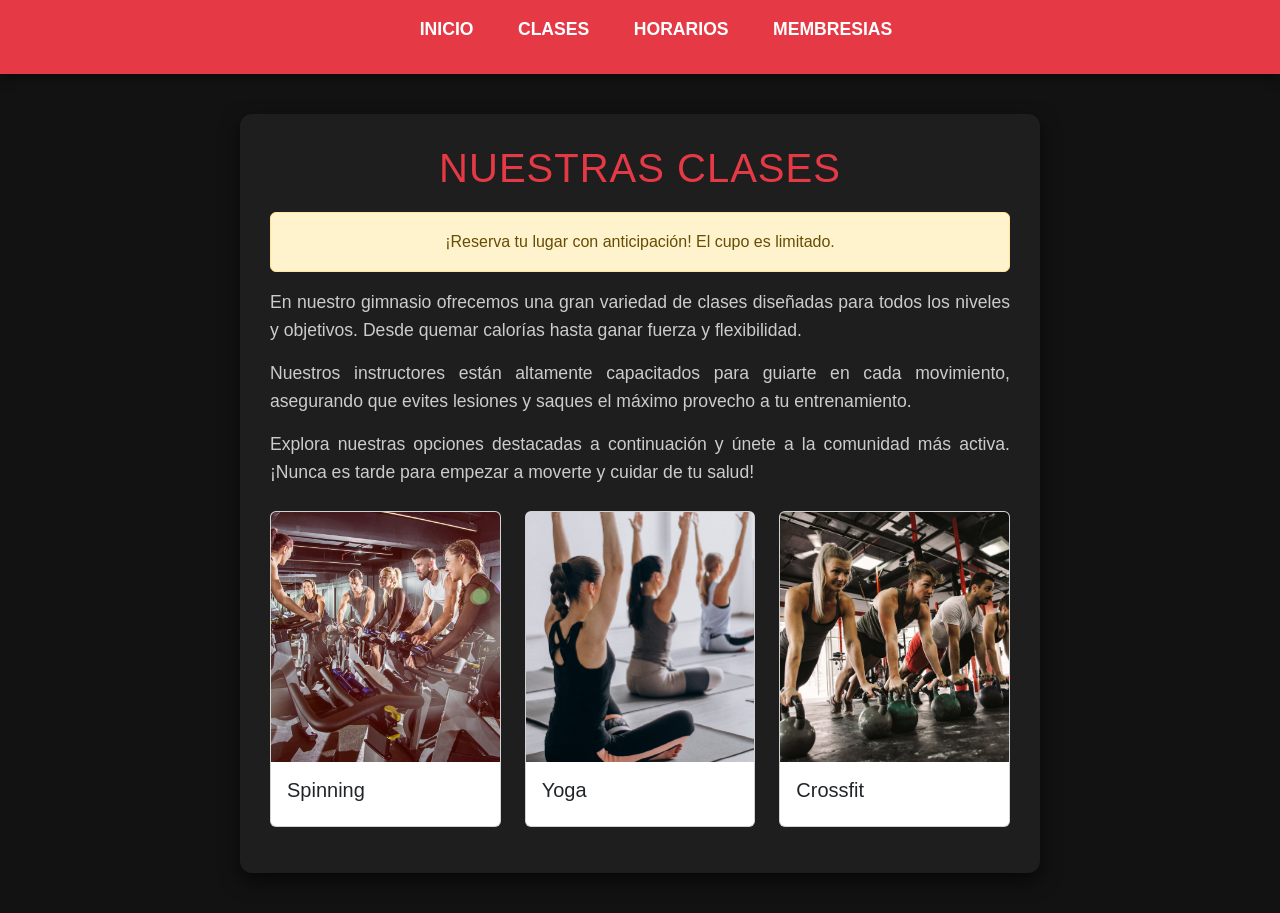
==== clases.html @ bee889b1 "Archivos añadidos paginas faltantes, ejercicio 1.3.3" ====
<!DOCTYPE html>
<html lang="es">
<head>
    <meta charset="UTF-8">
    <meta name="viewport" content="width=device-width, initial-scale=1.0">
    <title>Clases - Gimnasio</title>
    <link href="https://cdn.jsdelivr.net/npm/bootstrap@5.3.0/dist/css/bootstrap.min.css" rel="stylesheet">
    <link rel="stylesheet" href="css/style.css">
</head>
<body>

    <nav>
        <ul>
            <li><a href="index.html">INICIO</a></li>
            <li><a href="clases.html" class="activo">CLASES</a></li>
            <li><a href="horarios.html">HORARIOS</a></li>
            <li><a href="membresia.html">MEMBRESIAS</a></li>
        </ul>
    </nav>

    <main>
        <h1>Nuestras Clases</h1>
        
        <div class="alert alert-warning text-center" role="alert">
            ¡Reserva tu lugar con anticipación! El cupo es limitado.
        </div>

        <p>En nuestro gimnasio ofrecemos una gran variedad de clases diseñadas para todos los niveles y objetivos. Desde quemar calorías hasta ganar fuerza y flexibilidad.</p>
        <p>Nuestros instructores están altamente capacitados para guiarte en cada movimiento, asegurando que evites lesiones y saques el máximo provecho a tu entrenamiento.</p>
        <p>Explora nuestras opciones destacadas a continuación y únete a la comunidad más activa. ¡Nunca es tarde para empezar a moverte y cuidar de tu salud!</p>

        <div class="row text-dark mt-4">
            <div class="col-md-4">
                <div class="card mb-3">
                    <img src="Imagenes/spinning.jpg" class="card-img-top" alt="Clase de Spinning">
                    <div class="card-body">
                        <h5 class="card-title">Spinning</h5>
                    </div>
                </div>
            </div>
            <div class="col-md-4">
                <div class="card mb-3">
                    <img src="Imagenes/YOGA.png" class="card-img-top" alt="Clase de Yoga">
                    <div class="card-body">
                        <h5 class="card-title">Yoga</h5>
                    </div>
                </div>
            </div>
            <div class="col-md-4">
                <div class="card mb-3">
                    <img src="Imagenes/crossfit.jpg" class="card-img-top" alt="Clase de Crossfit">
                    <div class="card-body">
                        <h5 class="card-title">Crossfit</h5>
                    </div>
                </div>
            </div>
        </div>
    </main>

    <script src="https://cdn.jsdelivr.net/npm/bootstrap@5.3.0/dist/js/bootstrap.bundle.min.js"></script>
</body>
</html>
---- css/style.css ----
* {
    margin: 0;
    padding: 0;
    box-sizing: border-box;
}

body {
    font-family: 'Segoe UI', Tahoma, Geneva, Verdana, sans-serif;
    background-color: #121212; 
    color: #f0f0f0; 
    line-height: 1.6;
}


nav {
    background-color: #e63946; 
    padding: 15px 0;
    text-align: center;
    box-shadow: 0 4px 10px rgba(0, 0, 0, 0.5);
}

nav ul {
    list-style: none;
}

nav li {
    display: inline-block;
    margin: 0 20px;
}

nav a {
    text-decoration: none;
    color: #ffffff;
    font-weight: bold;
    font-size: 1.1rem;
    text-transform: uppercase;
    transition: color 0.3s ease;
}

nav a:hover {
    color: #121212; 
}


main {
    max-width: 800px;
    margin: 40px auto;
    padding: 30px;
    background-color: #1e1e1e; 
    border-radius: 12px; 
    box-shadow: 0 8px 20px rgba(0, 0, 0, 0.6);
}

h1 {
    color: #e63946; 
    font-size: 2.5rem;
    text-align: center;
    margin-bottom: 20px;
    text-transform: uppercase;
    letter-spacing: 1px;
}

p {
    margin-bottom: 15px;
    font-size: 1.1rem;
    text-align: justify;
    color: #cccccc;
}


img {
    display: block;
    max-width: 100%;
    height: auto;
    margin: 30px auto 0; 
    border-radius: 8px;
    border: 3px solid #e63946; 
}
.card-img-top {
    height: 250px;
    object-fit: cover;
    margin: 0;
    border: none;
    border-radius: 5px 5px 0 0;
}
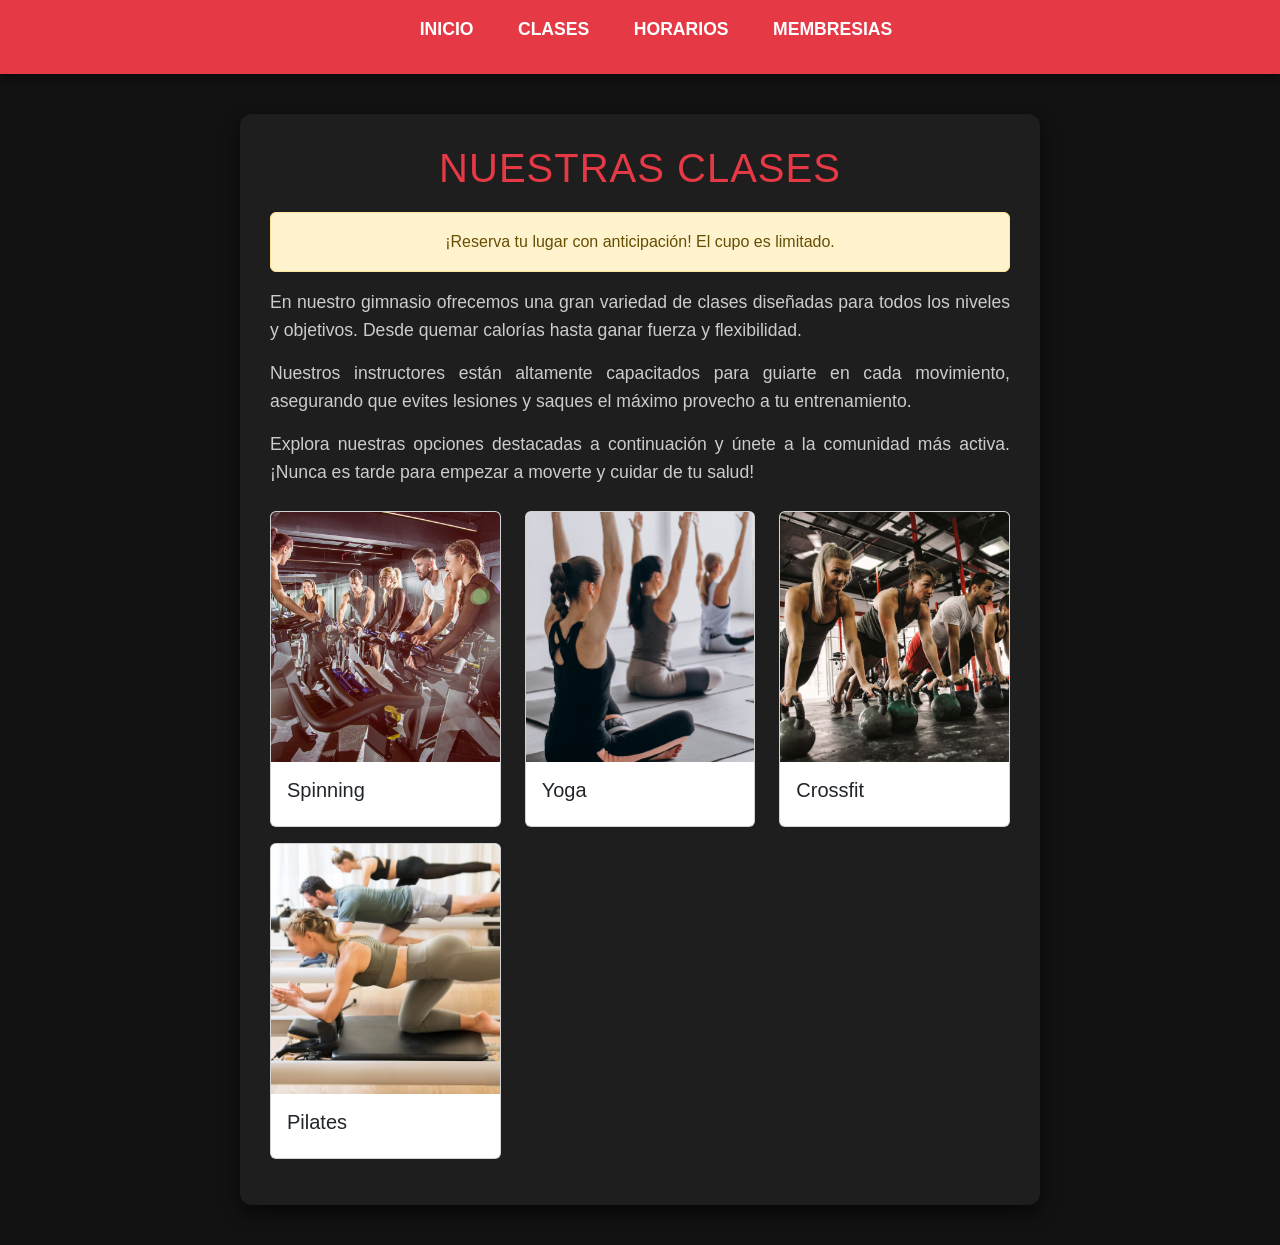
==== commit 97efafb4: "Add Pilates card to clases.html" ====
--- a/clases.html
+++ b/clases.html
@@ -54,9 +54,17 @@
                     </div>
                 </div>
             </div>
+             <div class="col-md-4">
+                <div class="card mb-3">
+                    <img src="Imagenes/pilates.webp" class="card-img-top" alt="Clase de Pilates">
+                    <div class="card-body">
+                        <h5 class="card-tittle">Pilates</h5>
+                    </div>
+                </div>
+             </div>
         </div>
     </main>
 
     <script src="https://cdn.jsdelivr.net/npm/bootstrap@5.3.0/dist/js/bootstrap.bundle.min.js"></script>
 </body>
-</html>+</html>
